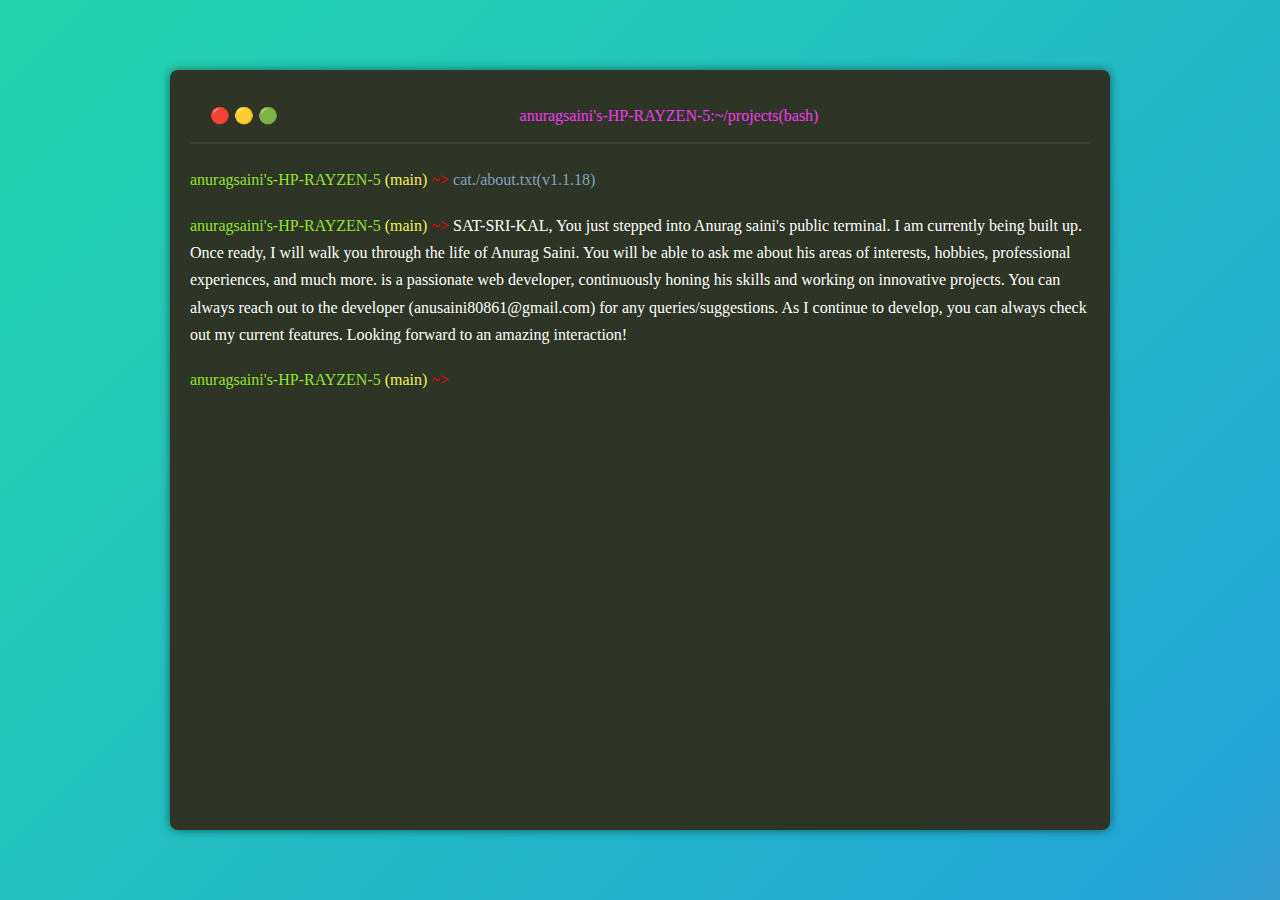
==== index.html @ db61dd23 "Terminal project" ====
<!DOCTYPE html>
<html lang="en">

<head>
    <meta charset="UTF-8">
    <meta name="viewport" content="width=device-width, initial-scale=1.0">
    <title>Document</title>
    <link rel="preconnect" href="https://fonts.googleapis.com" />
    <link rel="preconnect" href="https://fonts.gstatic.com" crossorigin />
    <link rel="preconnect" href="https://fonts.googleapis.com" />
    <link rel="preconnect" href="https://fonts.gstatic.com" crossorigin />
    <link
        href="https://fonts.googleapis.com/css2?family=Fira+Mono:wght@400;500;700&family=Lora:ital,wght@0,400..700;1,400..700&family=Merriweather+Sans:ital,wght@0,300..800;1,300..800&display=swap"
        rel="stylesheet" />
    <link href="image.png" rel="stylesheet"/>
    <link rel="stylesheet" href="term.css"/>
<!-- <script src="term.js"></script> -->
</head>

<body>
    <div id="container" class="terminal">

        <div class="about">
            <span class="nav-icons">
                <span class="close">🔴</span>
                <span class="minmax">🟡 </span>
                <span class="minimize">🟢</span>
            </span>
             <span class="nav-path">anuragsaini's-HP-RAYZEN-5:~/projects(bash)</span>
            <span class="nav-path"></span>
        </div>
        <div class="header">
            <p>
                <span class="user">anuragsaini's-HP-RAYZEN-5</span>
                <span class="main">(main)</span>
                <span class="symbol">~&gt;</span>
                <span class="command" id="editableText">cat./about.txt(v1.1.18)</span>
            </p>
        </div>
        <div class="body-text">
            <p id="fixedText2">
                <span class="user">anuragsaini's-HP-RAYZEN-5</span>
                <span class="main">(main)</span>
                <span class="symbol">~&gt;</span>

                <span class="content"><span class="language"></span>, You just stepped into Anurag saini's public
                    terminal. I am
                    currently being built up. Once ready, I will walk you through the
                    life of Anurag Saini. You will be able to ask me about his areas
                    of interests, hobbies, professional experiences, and much more.
                    is a passionate web developer, continuously honing his
                    skills and working on innovative projects. You can always reach out
                    to the developer (anusaini80861@gmail.com) for any
                    queries/suggestions. As I continue to develop, you can always check
                    out my current features. Looking forward to an amazing
                    interaction!</span>
            </p>
        </div>
        <div class="started">
            <p>
                <span class="user">anuragsaini's-HP-RAYZEN-5</span>
                <span class="main">(main)</span>
                <span class="symbol">~&gt;</span>
                <span id="text"
                    class="command" ></span><!-- yha pai naye class banayi hai printonebyone -->
            </p>
            <div id="fixedText4" class="input">
                <span class="user">anuragsaini's-HP-RAYZEN-5</span>
                <span class="main">(main)</span>
                <span class="symbol">~&gt;</span>
                <span>
                    <input type="text" class="userinput" value="help">
                </span>
            </div>

        </div>
        <script src="term.js"></script>
</body>


</html>
---- term.css ----
body {
    font-family: "Fira-Mono";
    font-weight: 400;
    margin: 0;
    padding: 0;
    display: flex;
    justify-content: center;
    line-height: 1.2em;
    height: 100vh;
    align-items: center;
    animation: gradientAnimation 15s ease infinite;
    background: linear-gradient(-45deg, #ee7752, #e73c7e, #23a6d5, #23d5ab);
    background-size: 400%, 400%;
    animation: gradient 15s ease-in-out infinite;
}

@keyframes gradient {
    0% {
        background-position: 0% 50%;
    }
    50% {
        background-position: 100% 50%;
    }
    100% {
        background-position: 0% 50%;
    }
}

/* Apply the fade-in animation to the .fade-in class */
/* .fade-in {
    animation: fadeIn 3s ease-in-out;
} */

.terminal {
    background-color: #2e3426;
    border-radius: 8px;
    padding: 20px;
    width: 90%;
    max-width: 900px;
    height: auto;
    box-shadow: 0px 0px 10px rgba(0, 0, 0, 0.5);
    color: white;
    min-height: 80%;
    line-height: 2em;
}

#container{
    animation: fadeIn 3s ease-in-out;
}

@keyframes fadeIn {
    0% {
        opacity: 0;
        transform: translateY(20px);
    }
    100% {
        opacity: 1;
        transform: translateY(0);
    }
}


.about {
    display: flex;
    justify-content: space-between;
    align-items: center;
    background-color: #2e3426;
    padding: 10px;
    font-size: 1em;
    border-bottom: 2px solid #3e3e3e;
    margin-bottom: 20px;
}

.nav-icons {
    padding-left: 10px;
    color: #f0c674;
}

.nav-path {
    padding-right: 10px;
    color: #f439f1;
    margin-left: 120px;
}

.header p {
    margin: 0;
}

.user {
    color: #90e430;
}

.main {
    color: #f1f159;
}

.symbol {
    color: red;
   
}

.command {
    color: #81a2be;
}

.close {
    cursor: pointer;
}

.minmax {
    cursor: pointer;
}

.minimize {
    cursor: pointer;
}

.body-text {
    margin-top: 10px;
    line-height: 1.7em;
}

.userinput {
    font-family: "Fira Mono", monospace;
    border: none;
    font-size: medium;
    background-color: transparent;
    color: #81a2be;
    outline: none;
    
    /* width: 50%; Make the input box take up the full width of its container */
    overflow-wrap: break-word; /* Break long words onto the next line */
}

.userinput::placeholder {
    color: #c5c8c6;
    opacity: 0.6;
}

@media (max-width: 768px) {
    .about {
        font-size: 0.9em;
        flex-direction: column;
        align-items: flex-start;
    }

    .terminal {
        padding: 15px;
    }

    .userinput {
        width: 100%;
    }
}

@media (max-width: 480px) {
    body {
        font-family: "Fira Mono";
        font-size: medium;
        font-weight: 400;
        margin: 0;
        padding: 0;
        display: flex;
        justify-content: center;
        line-height: 1.2em;
        align-items: center;
        height: 100vh;
        animation: gradientAnimation 15s ease infinite;
        color: #c5c8c6;
        background-size: 400% 400%;
        background: linear-gradient(to bottom right, rgb(155, 232, 228), yellow);
    }

    @keyframes gradientAnimation {
        0% {
            background: linear-gradient(to bottom right, rgb(155, 232, 228), yellow);
        }
        25% {
            background: linear-gradient(to top left, yellow, rgb(155, 232, 228));
        }
        50% {
            background: linear-gradient(to bottom, rgb(155, 232, 228), yellow);
        }
        75% {
            background: linear-gradient(to right, rgb(155, 232, 228), yellow);
        }
        100% {
            background: linear-gradient(to bottom right, rgb(155, 232, 228), yellow);
        }
    }

    .close {
        cursor: pointer;
    }
}
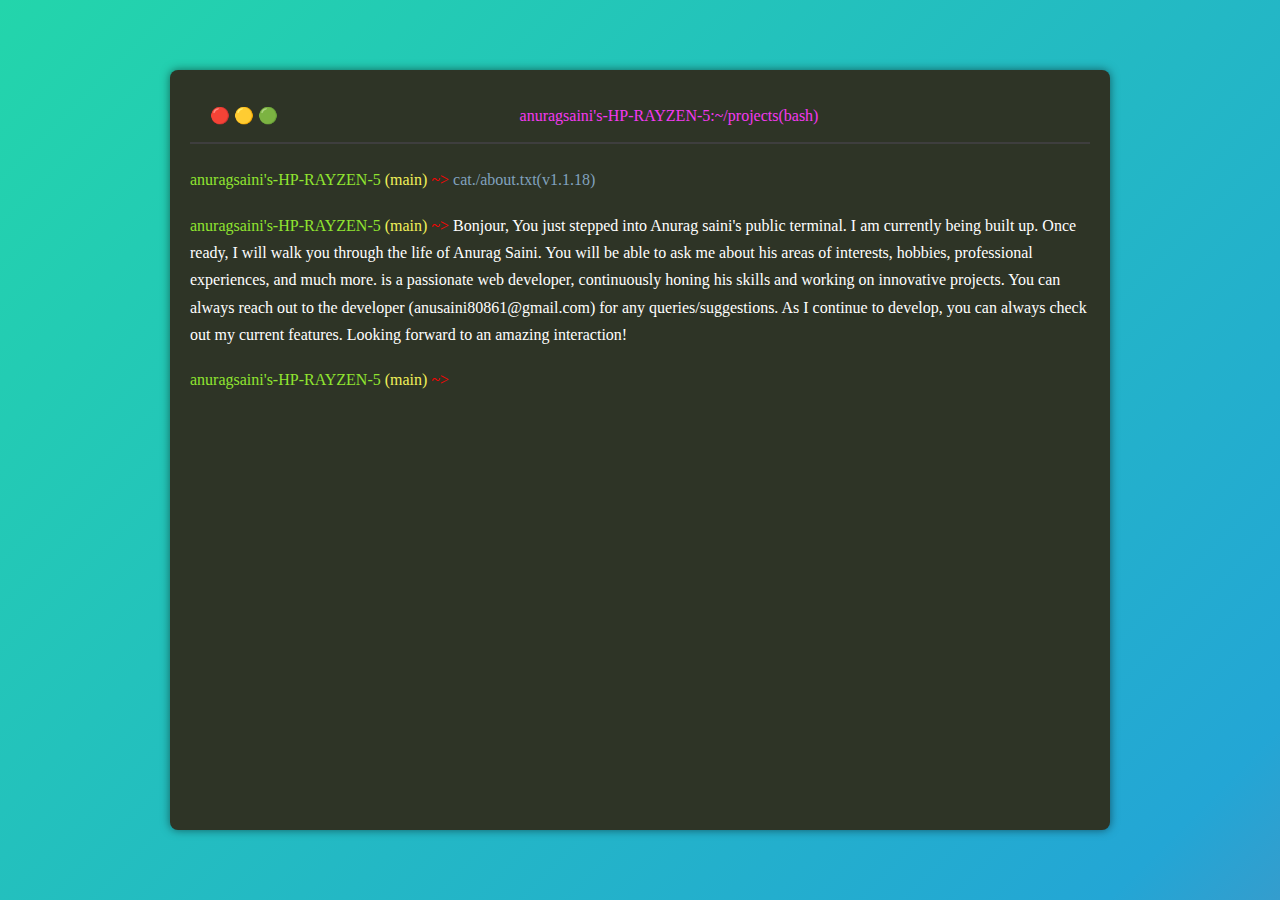
==== commit 5a930886: "Terminal project" ====
--- a/index.html
+++ b/index.html
@@ -13,7 +13,7 @@
         href="https://fonts.googleapis.com/css2?family=Fira+Mono:wght@400;500;700&family=Lora:ital,wght@0,400..700;1,400..700&family=Merriweather+Sans:ital,wght@0,300..800;1,300..800&display=swap"
         rel="stylesheet" />
     <link href="image.png" rel="stylesheet"/>
-    <link rel="stylesheet" href="term.css"/>
+    <link rel="stylesheet" href="index.css"/>
 <!-- <script src="term.js"></script> -->
 </head>
 
@@ -74,7 +74,7 @@
             </div>
 
         </div>
-        <script src="term.js"></script>
+        <script src="index.js"></script>
 </body>
 
 
--- a/index.css
+++ b/index.css
@@ -0,0 +1,195 @@
+body {
+    font-family: "Fira-Mono";
+    font-weight: 400;
+    margin: 0;
+    padding: 0;
+    display: flex;
+    justify-content: center;
+    line-height: 1.2em;
+    height: 100vh;
+    align-items: center;
+    animation: gradientAnimation 15s ease infinite;
+    background: linear-gradient(-45deg, #ee7752, #e73c7e, #23a6d5, #23d5ab);
+    background-size: 400%, 400%;
+    animation: gradient 15s ease-in-out infinite;
+}
+
+@keyframes gradient {
+    0% {
+        background-position: 0% 50%;
+    }
+    50% {
+        background-position: 100% 50%;
+    }
+    100% {
+        background-position: 0% 50%;
+    }
+}
+
+/* Apply the fade-in animation to the .fade-in class */
+/* .fade-in {
+    animation: fadeIn 3s ease-in-out;
+} */
+
+.terminal {
+    background-color: #2e3426;
+    border-radius: 8px;
+    padding: 20px;
+    width: 90%;
+    max-width: 900px;
+    height: auto;
+    box-shadow: 0px 0px 10px rgba(0, 0, 0, 0.5);
+    color: white;
+    min-height: 80%;
+    line-height: 2em;
+}
+
+#container{
+    animation: fadeIn 3s ease-in-out;
+}
+
+@keyframes fadeIn {
+    0% {
+        opacity: 0;
+        transform: translateY(20px);
+    }
+    100% {
+        opacity: 1;
+        transform: translateY(0);
+    }
+}
+
+
+.about {
+    display: flex;
+    justify-content: space-between;
+    align-items: center;
+    background-color: #2e3426;
+    padding: 10px;
+    font-size: 1em;
+    border-bottom: 2px solid #3e3e3e;
+    margin-bottom: 20px;
+}
+
+.nav-icons {
+    padding-left: 10px;
+    color: #f0c674;
+}
+
+.nav-path {
+    padding-right: 10px;
+    color: #f439f1;
+    margin-left: 120px;
+}
+
+.header p {
+    margin: 0;
+}
+
+.user {
+    color: #90e430;
+}
+
+.main {
+    color: #f1f159;
+}
+
+.symbol {
+    color: red;
+   
+}
+
+.command {
+    color: #81a2be;
+}
+
+.close {
+    cursor: pointer;
+}
+
+.minmax {
+    cursor: pointer;
+}
+
+.minimize {
+    cursor: pointer;
+}
+
+.body-text {
+    margin-top: 10px;
+    line-height: 1.7em;
+}
+
+.userinput {
+    font-family: "Fira Mono", monospace;
+    border: none;
+    font-size: medium;
+    background-color: transparent;
+    color: #81a2be;
+    outline: none;
+    
+    /* width: 50%; Make the input box take up the full width of its container */
+    overflow-wrap: break-word; /* Break long words onto the next line */
+}
+
+.userinput::placeholder {
+    color: #c5c8c6;
+    opacity: 0.6;
+}
+
+@media (max-width: 768px) {
+    .about {
+        font-size: 0.9em;
+        flex-direction: column;
+        align-items: flex-start;
+    }
+
+    .terminal {
+        padding: 15px;
+    }
+
+    .userinput {
+        width: 100%;
+    }
+}
+
+@media (max-width: 480px) {
+    body {
+        font-family: "Fira Mono";
+        font-size: medium;
+        font-weight: 400;
+        margin: 0;
+        padding: 0;
+        display: flex;
+        justify-content: center;
+        line-height: 1.2em;
+        align-items: center;
+        height: 100vh;
+        animation: gradientAnimation 15s ease infinite;
+        color: #c5c8c6;
+        background-size: 400% 400%;
+        background: linear-gradient(to bottom right, rgb(155, 232, 228), yellow);
+    }
+
+    @keyframes gradientAnimation {
+        0% {
+            background: linear-gradient(to bottom right, rgb(155, 232, 228), yellow);
+        }
+        25% {
+            background: linear-gradient(to top left, yellow, rgb(155, 232, 228));
+        }
+        50% {
+            background: linear-gradient(to bottom, rgb(155, 232, 228), yellow);
+        }
+        75% {
+            background: linear-gradient(to right, rgb(155, 232, 228), yellow);
+        }
+        100% {
+            background: linear-gradient(to bottom right, rgb(155, 232, 228), yellow);
+        }
+    }
+
+    .close {
+        cursor: pointer;
+    }
+}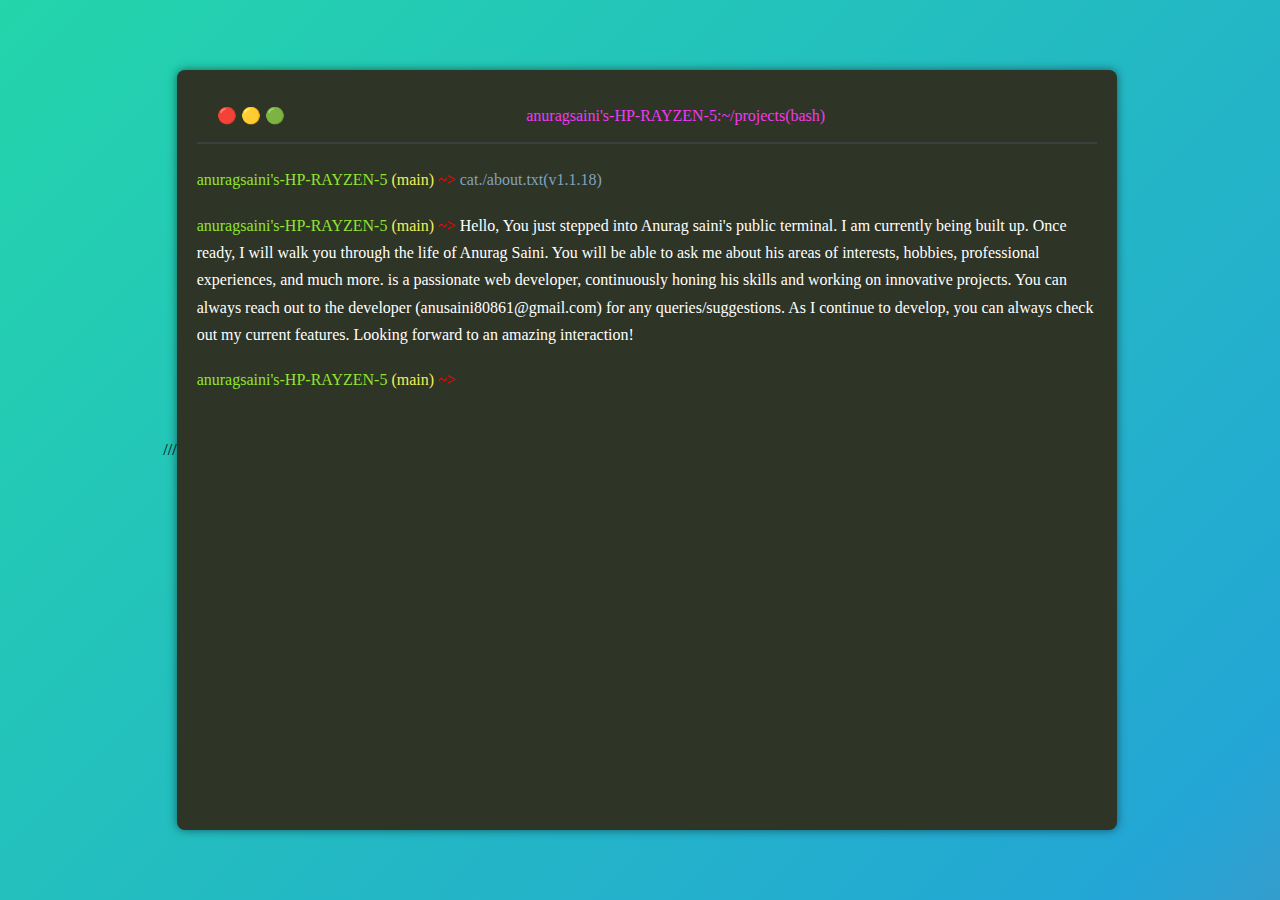
==== commit 008f0886: "Update index.html" ====
--- a/index.html
+++ b/index.html
@@ -15,6 +15,7 @@
     <link href="image.png" rel="stylesheet"/>
     <link rel="stylesheet" href="index.css"/>
 <!-- <script src="term.js"></script> -->
+ ///
 </head>
 
 <body>
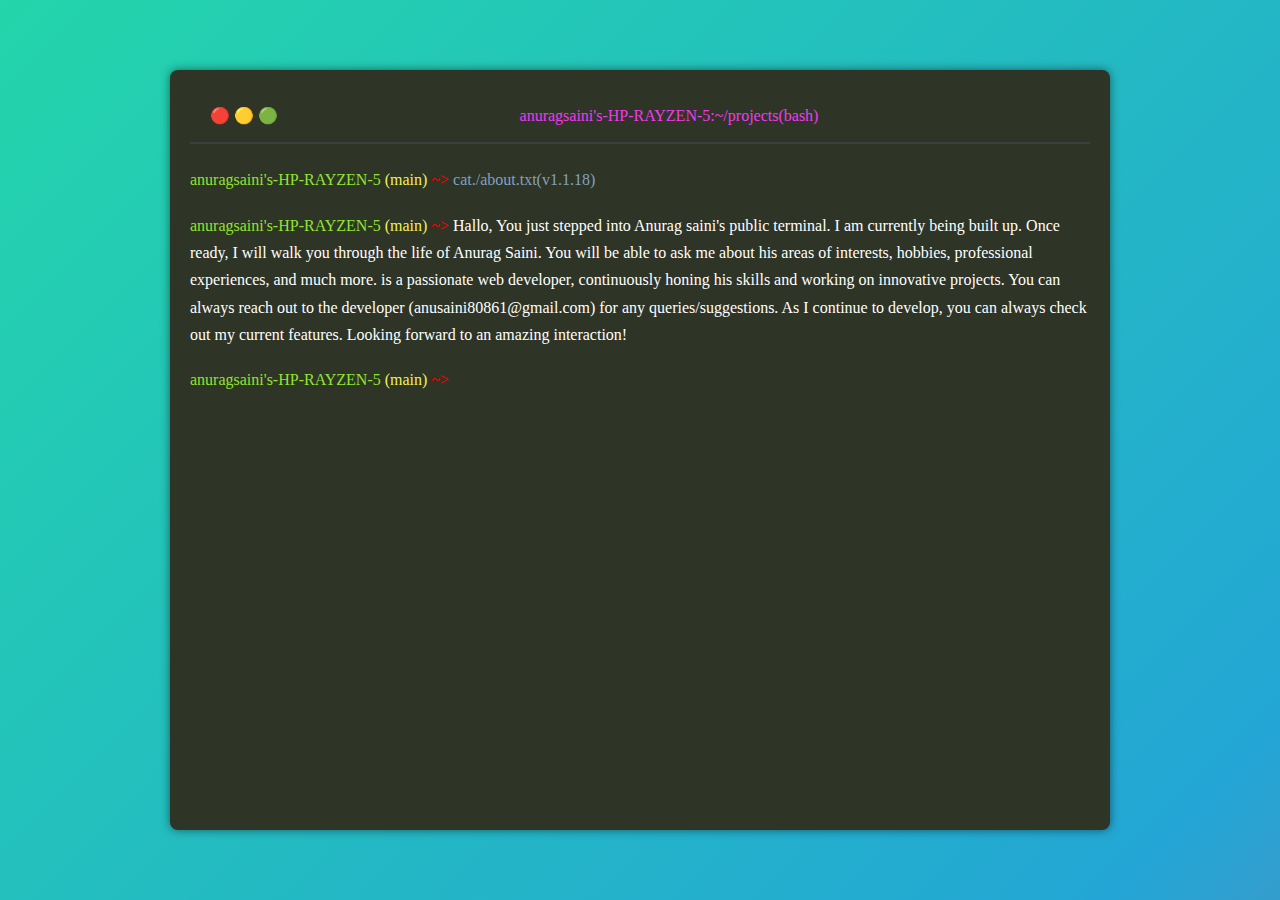
==== commit 797b17b3: "Update index.html" ====
--- a/index.html
+++ b/index.html
@@ -15,7 +15,7 @@
     <link href="image.png" rel="stylesheet"/>
     <link rel="stylesheet" href="index.css"/>
 <!-- <script src="term.js"></script> -->
- ///
+    
 </head>
 
 <body>
